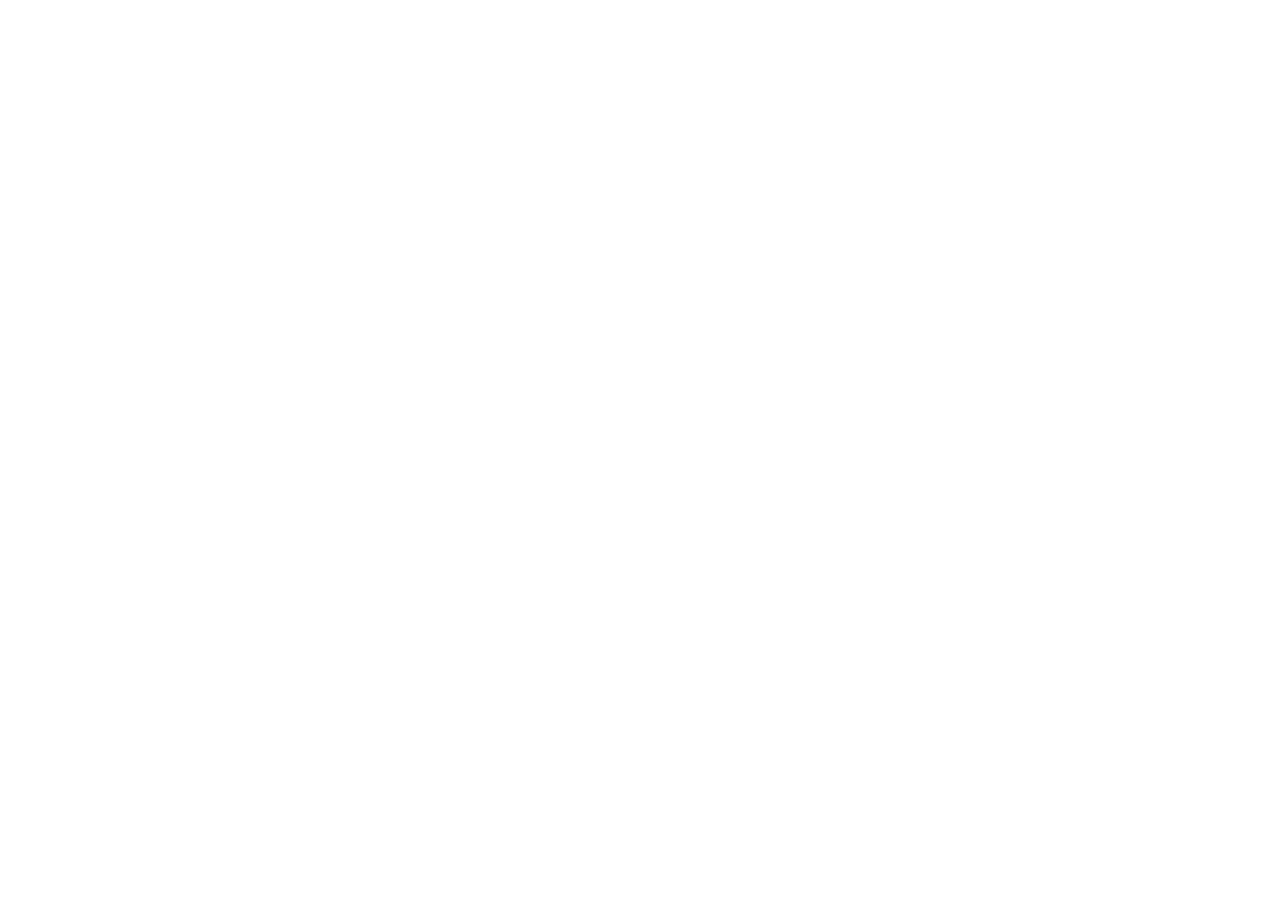
==== jogo-memoria/index.html @ 3ad54773 "Iniciando projeto" ====
<!DOCTYPE html>
<html lang="en">
<head>
    <meta charset="UTF-8">
    <meta name="viewport" content="width=device-width, initial-scale=1.0">
    <link rel="stylesheet" href="./style.css">
    <title>Jogo da memória</title>
</head>
<body>
    
</body>
</html>
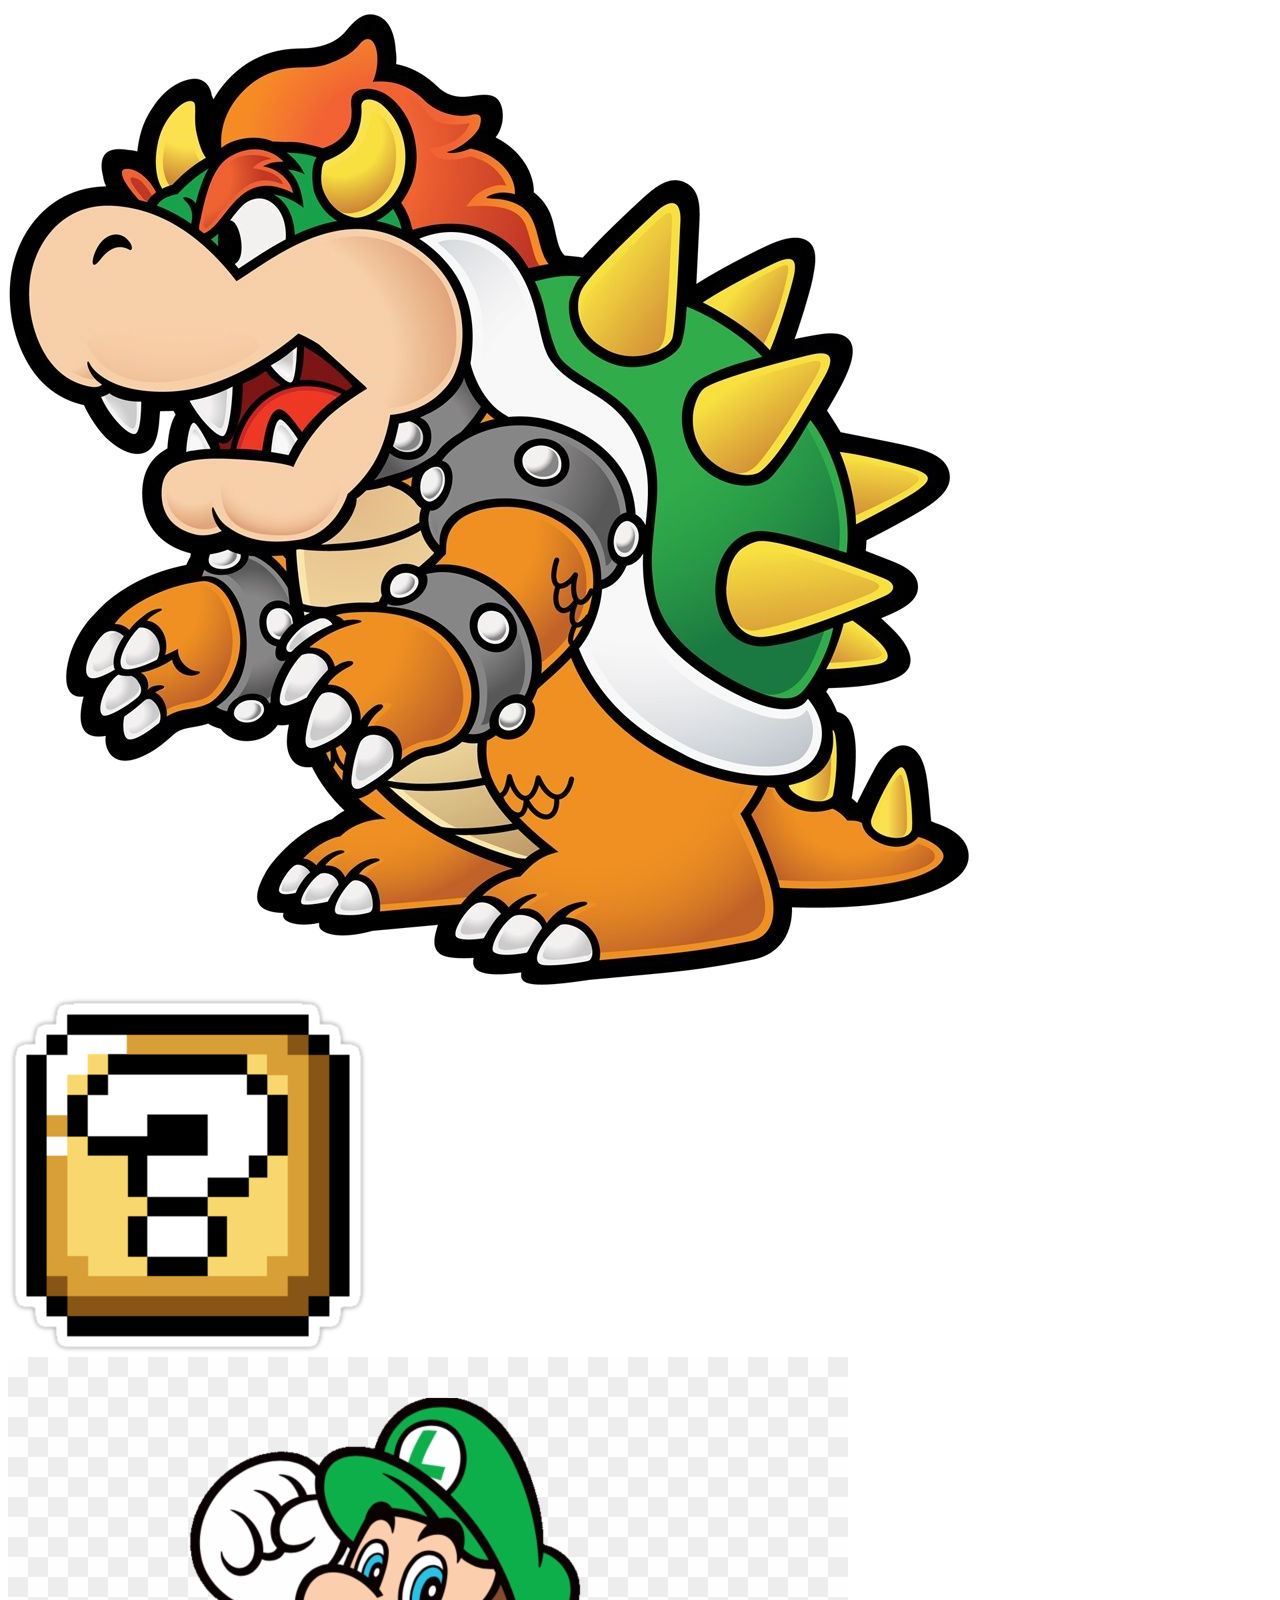
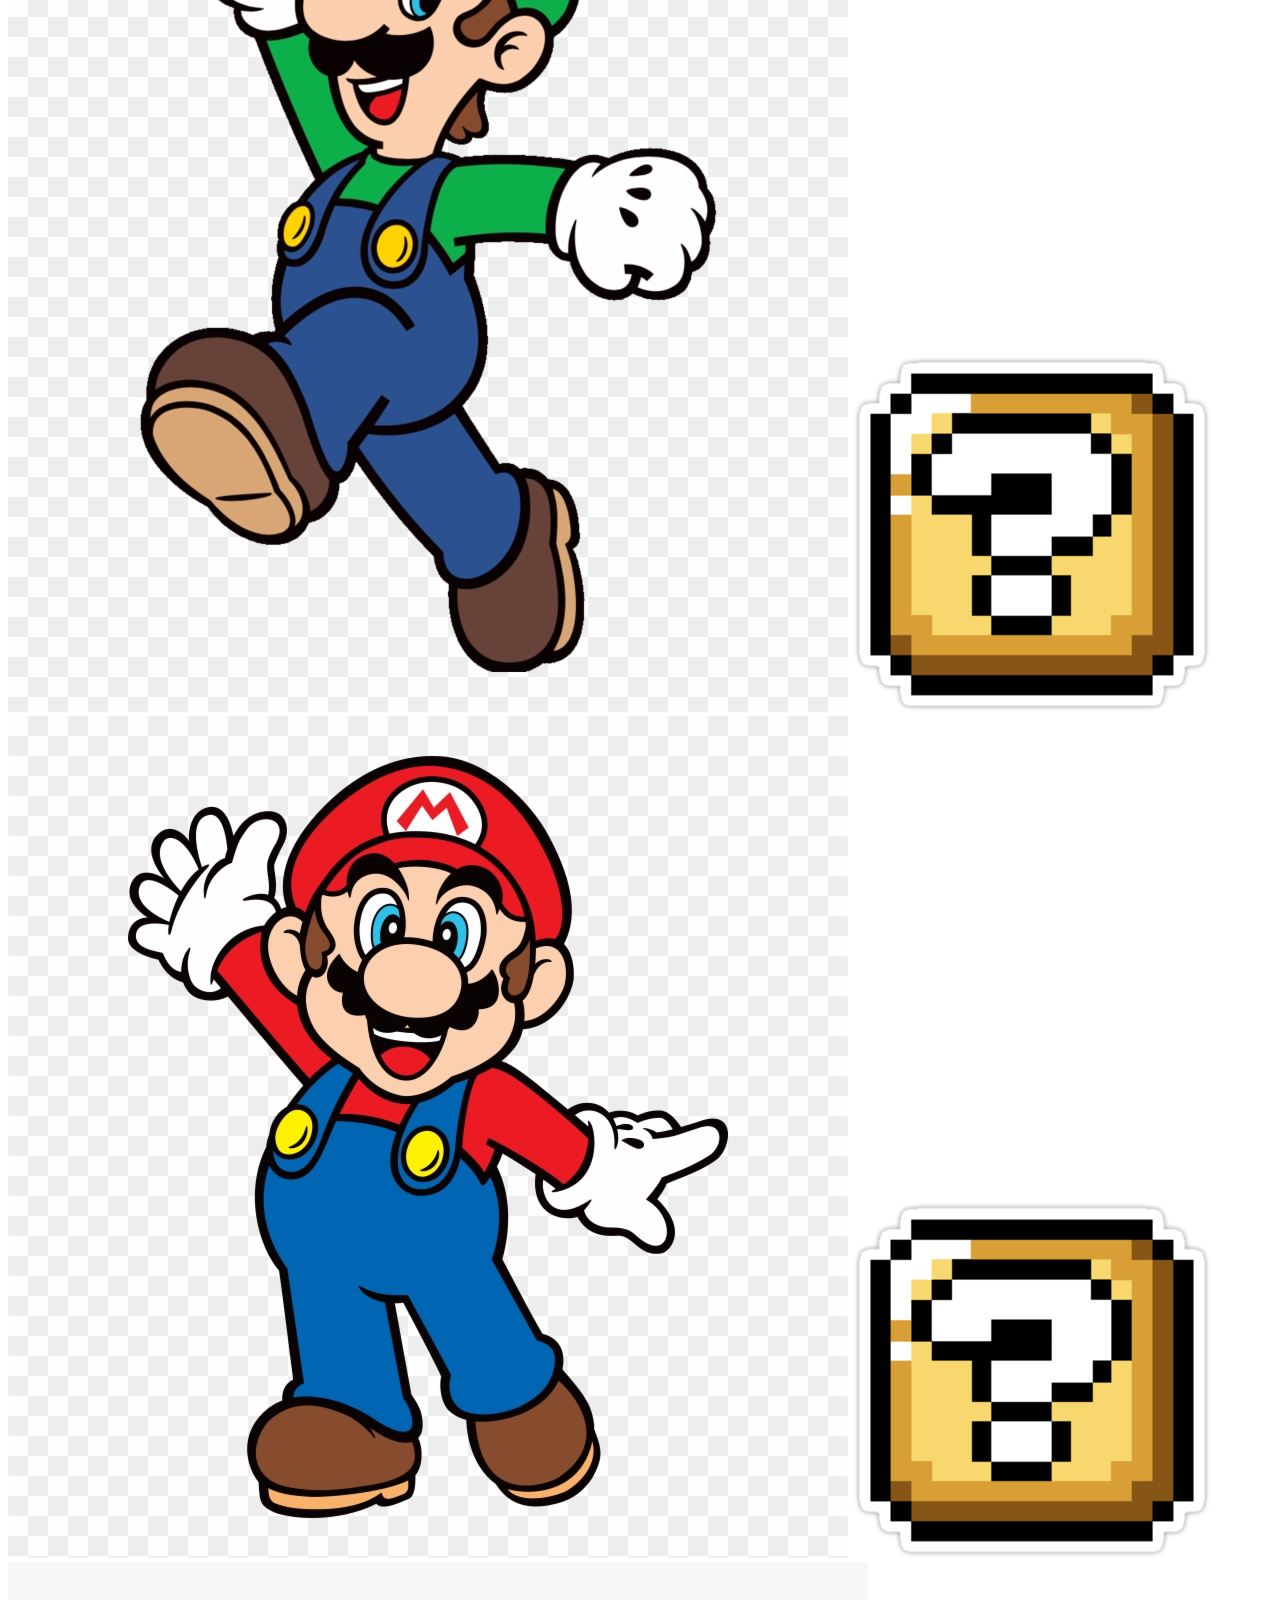
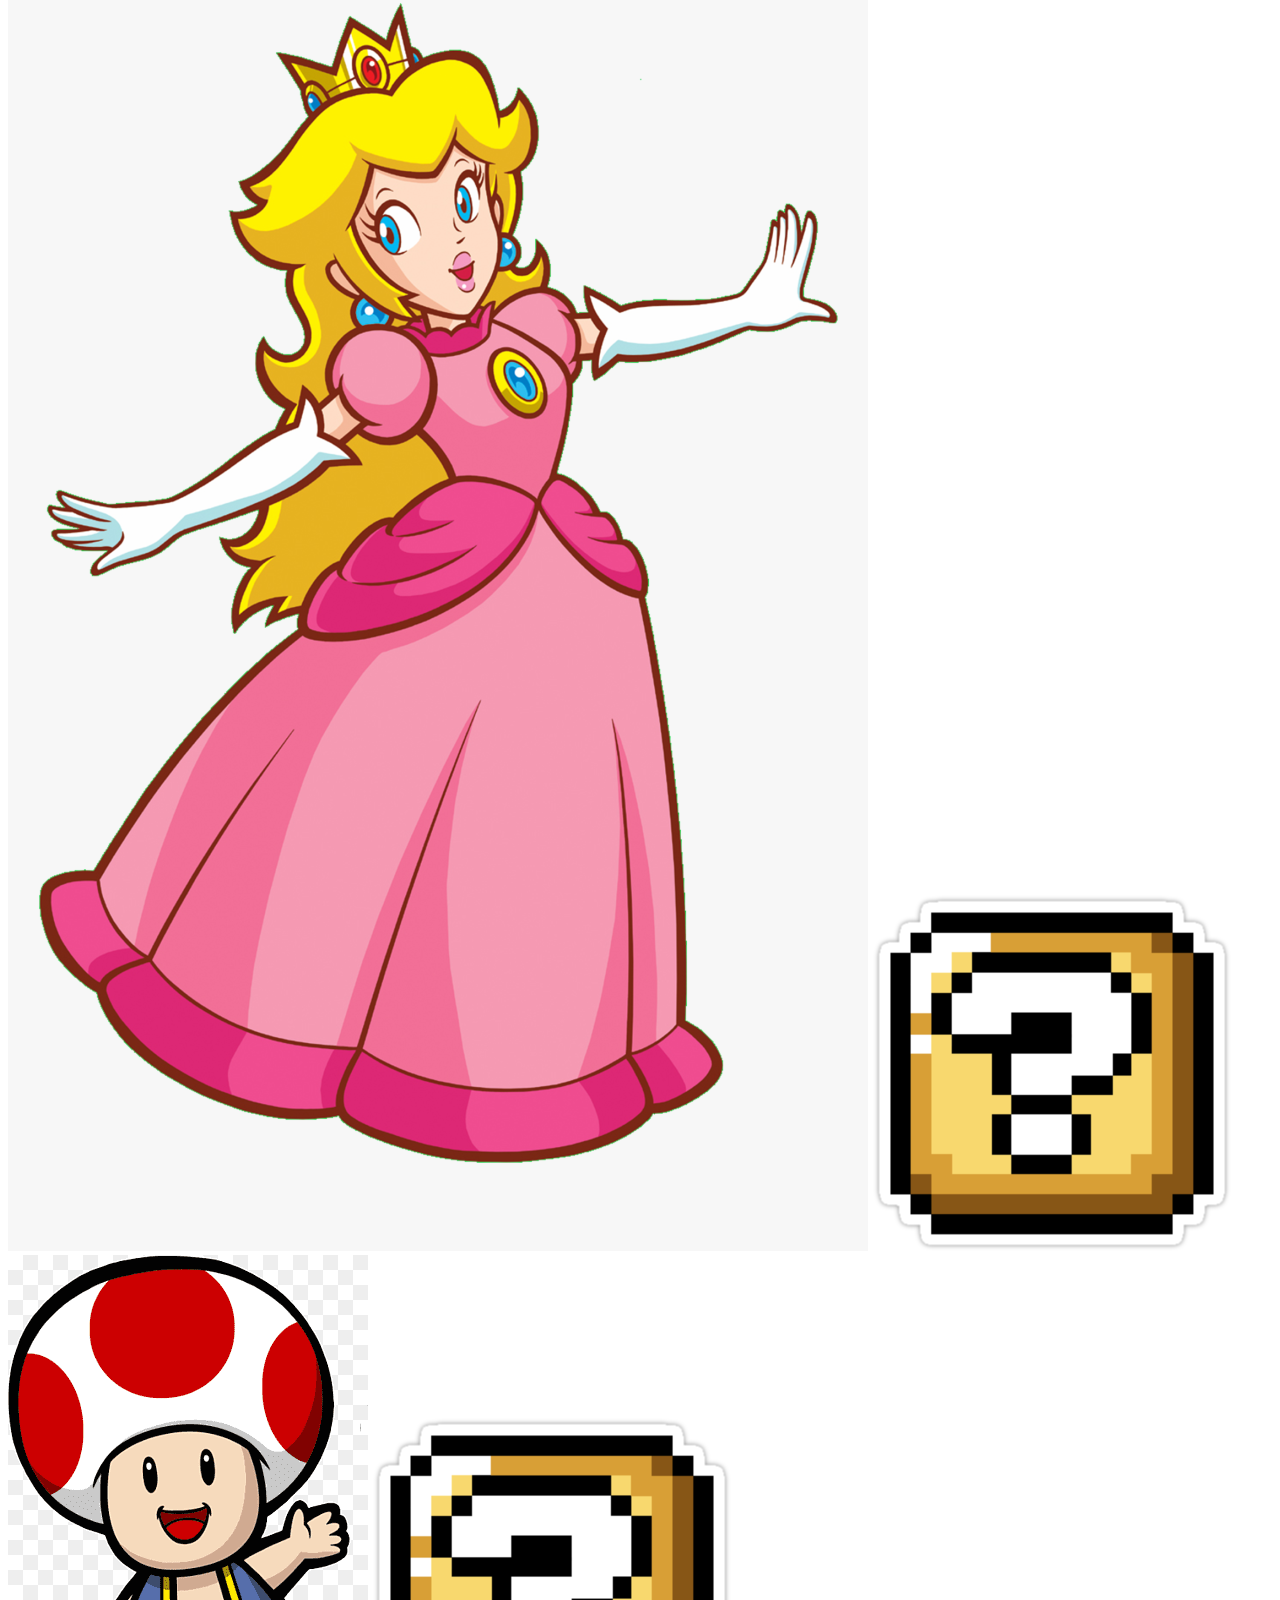
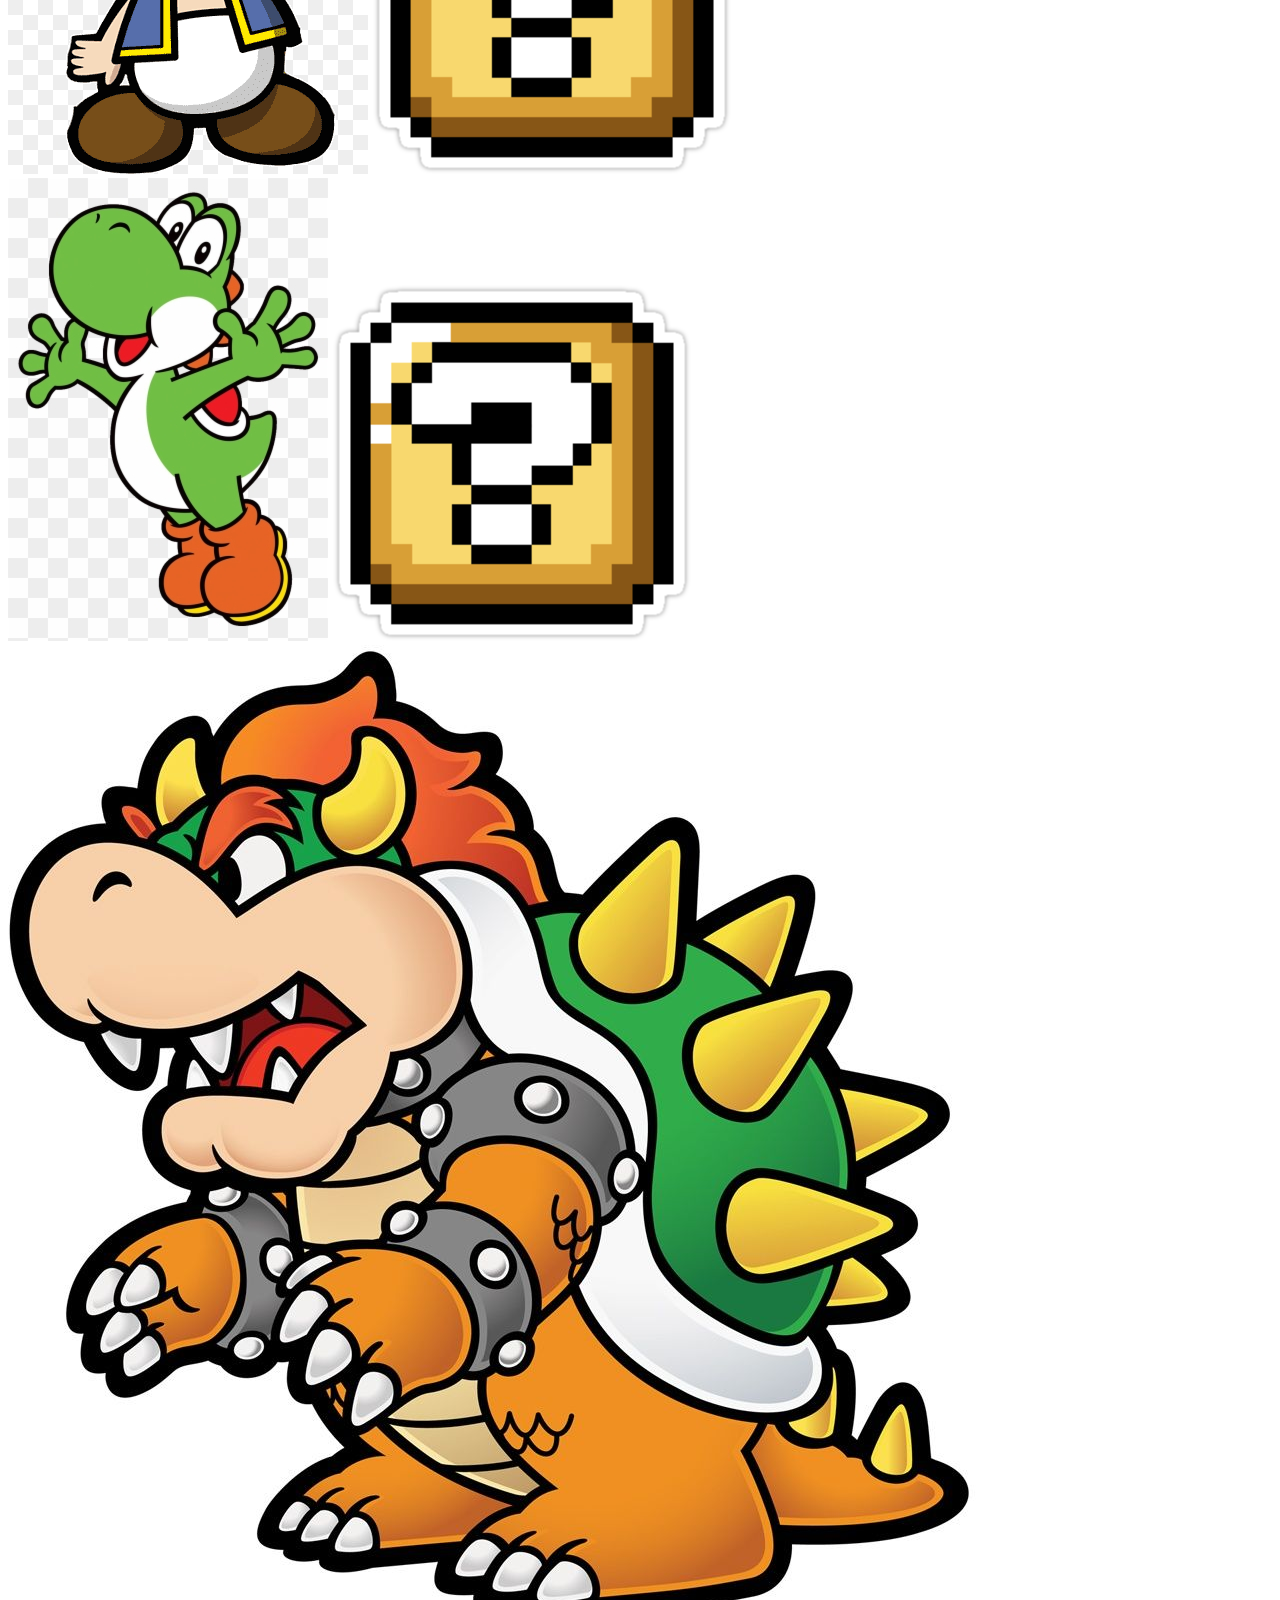
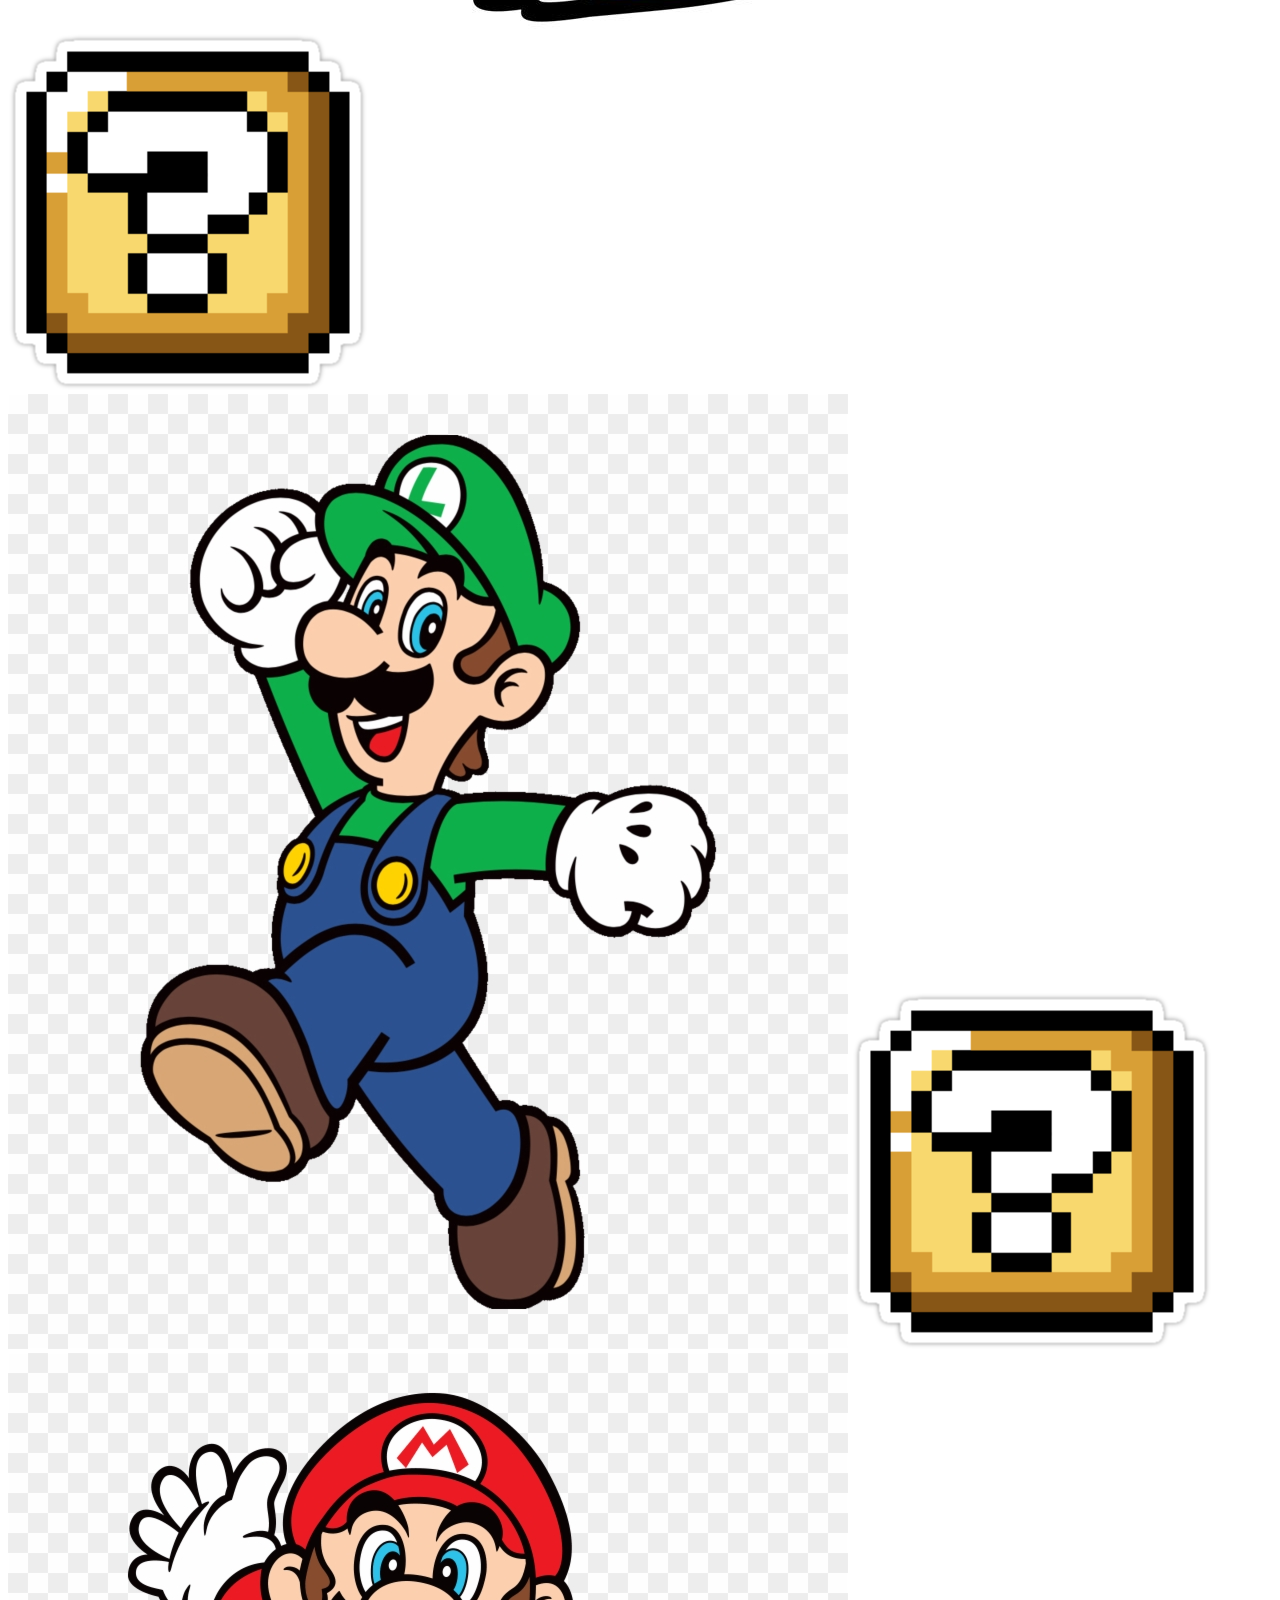
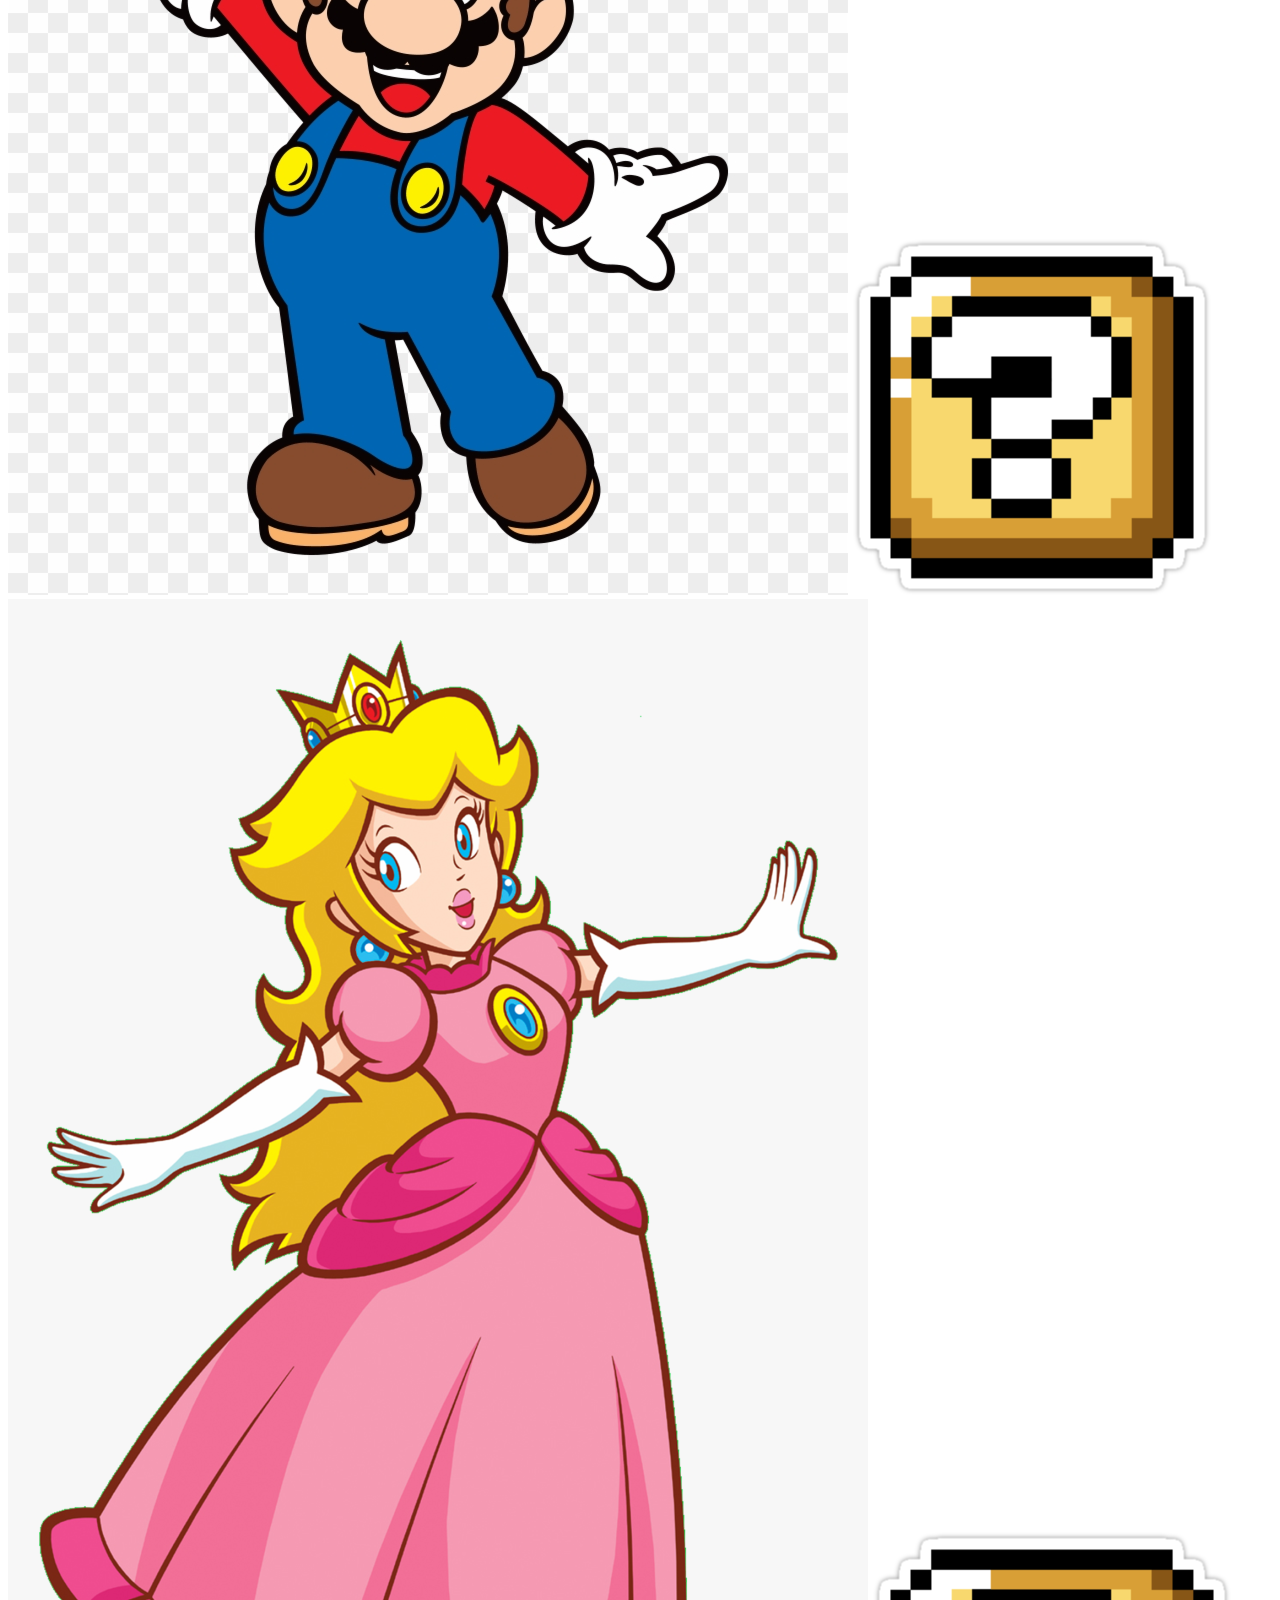
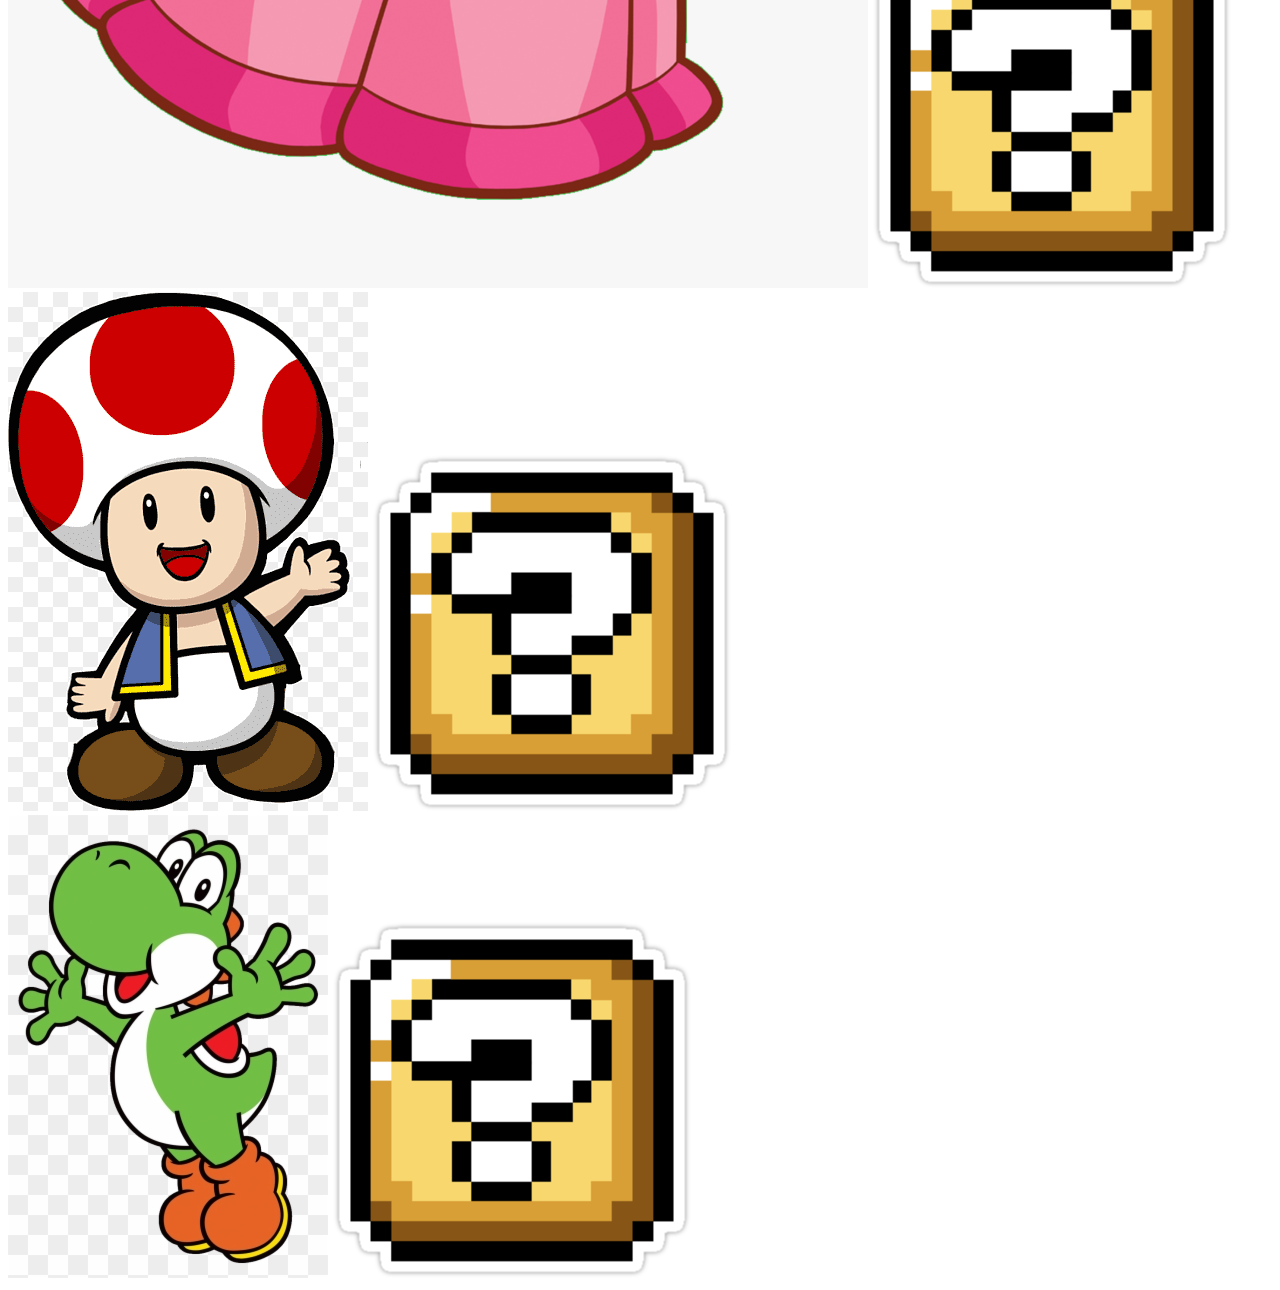
==== commit 47d28b80: "Adição - Imagens" ====
--- a/jogo-memoria/index.html
+++ b/jogo-memoria/index.html
@@ -7,6 +7,56 @@
     <title>Jogo da memória</title>
 </head>
 <body>
-    
+  <main class="memory-game">
+    <div class="card" data-card="bowser">
+        <img class="card-front" src="./img/bowser.jpg" alt="Face da carta">
+        <img class="card-back" src="./img/box.png" alt="Verso da carta">
+    </div>
+    <div class="card" data-card="luigi">
+        <img class="card-front" src="./img/luigi.png" alt="Face da carta">
+        <img class="card-back" src="./img/box.png" alt="Verso da carta">
+    </div>
+    <div class="card" data-card="mario">
+        <img class="card-front" src="./img/mario.png" alt="Face da carta">
+        <img class="card-back" src="./img/box.png" alt="Verso da carta">
+    </div>
+    <div class="card" data-card="peach">
+        <img class="card-front" src="./img/peach.png" alt="Face da carta">
+        <img class="card-back" src="./img/box.png" alt="Verso da carta">
+    </div>
+    <div class="card" data-card="toad">
+        <img class="card-front" src="./img/toad.png" alt="Face da carta">
+        <img class="card-back" src="./img/box.png" alt="Verso da carta">
+    </div>
+    <div class="card" data-card="yoshi">
+        <img class="card-front" src="./img/yoshi.png" alt="Face da carta">
+        <img class="card-back" src="./img/box.png" alt="Verso da carta">
+    </div>
+    <div class="card" data-card="bowser">
+        <img class="card-front" src="./img/bowser.jpg" alt="Face da carta">
+        <img class="card-back" src="./img/box.png" alt="Verso da carta">
+    </div>
+    <div class="card" data-card="luigi">
+        <img class="card-front" src="./img/luigi.png" alt="Face da carta">
+        <img class="card-back" src="./img/box.png" alt="Verso da carta">
+    </div>
+    <div class="card" data-card="mario">
+        <img class="card-front" src="./img/mario.png" alt="Face da carta">
+        <img class="card-back" src="./img/box.png" alt="Verso da carta">
+    </div>
+    <div class="card" data-card="peach">
+        <img class="card-front" src="./img/peach.png" alt="Face da carta">
+        <img class="card-back" src="./img/box.png" alt="Verso da carta">
+    </div>
+    <div class="card" data-card="toad">
+        <img class="card-front" src="./img/toad.png" alt="Face da carta">
+        <img class="card-back" src="./img/box.png" alt="Verso da carta">
+    </div>
+    <div class="card" data-card="yoshi">
+        <img class="card-front" src="./img/yoshi.png" alt="Face da carta">
+        <img class="card-back" src="./img/box.png" alt="Verso da carta">
+    </div>
+</main>
+<script src="./script.js"></script>
 </body>
 </html>